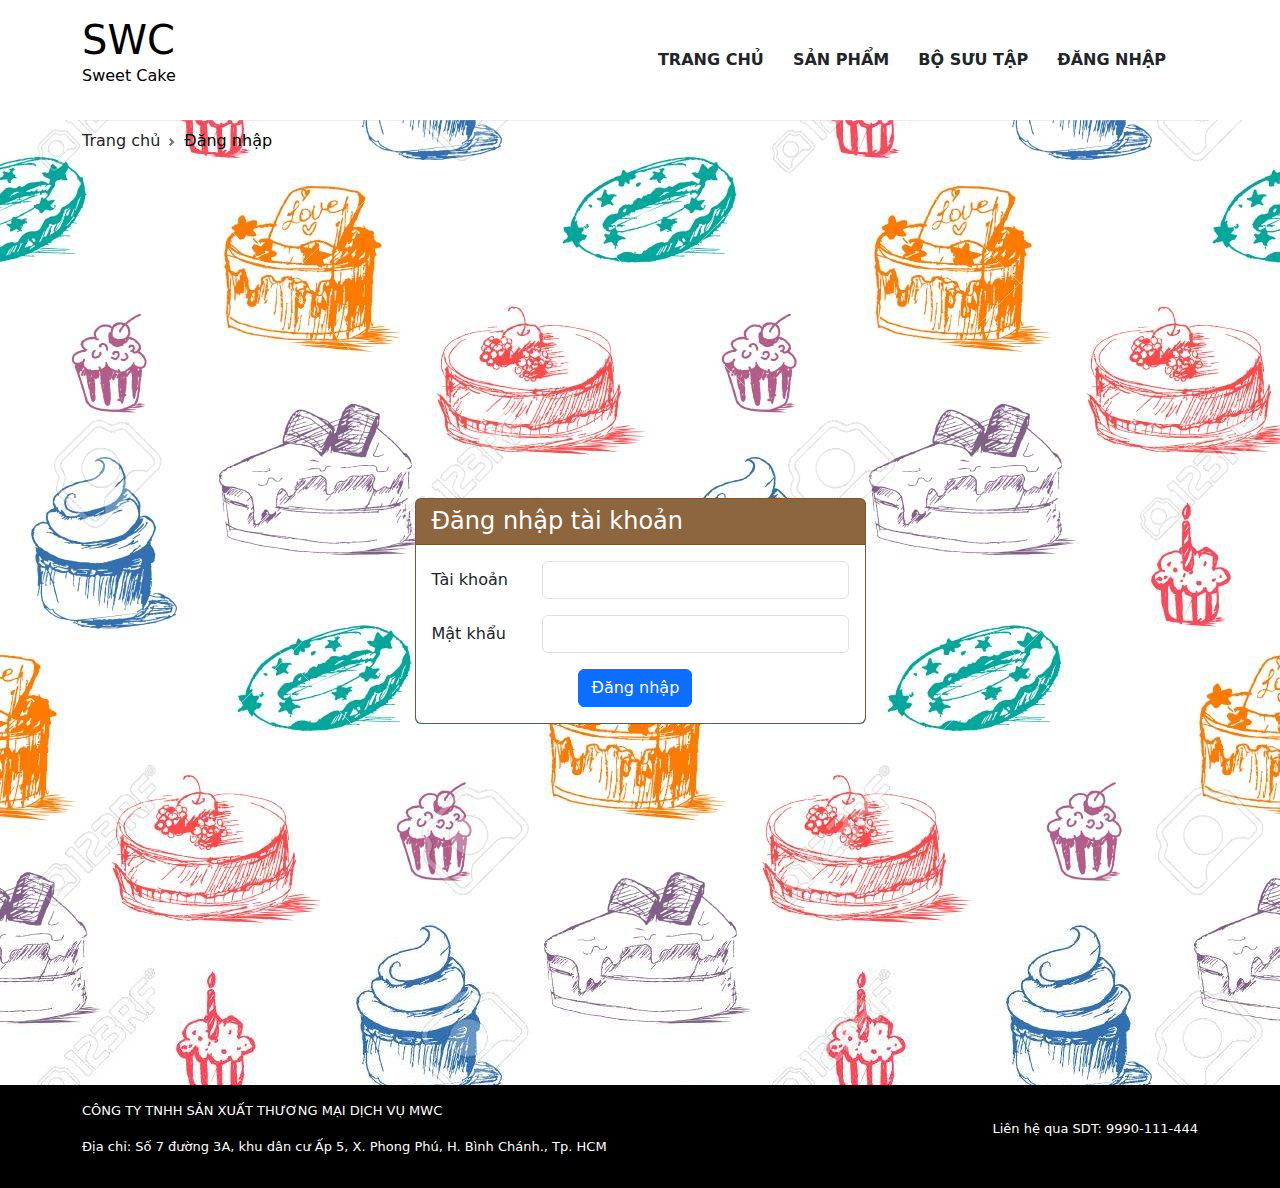
==== login.html @ 4f48cd43 "change file" ====
<!DOCTYPE html>
<html lang="en">
<head>
    <meta charset="UTF-8">
    <meta name="viewport" content="width=device-width, initial-scale=1.0">
    <title>SWC - Login</title>
    <link href="./css/bootstrap.min.css" rel="stylesheet"/>
    <link rel="stylesheet" href="./login.css">
    <link rel="stylesheet" href="./fileCSS/index.css">
    <link rel="stylesheet" href="./bootstrap-icons/bootstrap-icons.css">
    <link type="image/x-icon" href="./img/ac0e4193fb5eb294d224ec45fe9a1bfe.jpg" rel="shortcut icon"/>
    <style>
        html, body {height: 100%;}
    </style>
</head>
<body>
    <header class="bg-white bg-gradient">
        <div class="container py-3">
            <div class="row align-items-center">
                <div class="col-md text-black">
                    <h1 class="mb-0">SWC</h1>
                    <p>Sweet Cake</p>
                </div>
                <div class="col-md-auto">
                    <ul class=" list-inline p-3 text-uppercase align-items-md-center mb-0">
                        <li class="list-inline-item pe-3"><a class="nav-link-web text-decoration-none fw-semibold list-unstyled text-dark" href="./index.html">Trang chủ</a></li>
                        <li class="list-inline-item pe-3"><a class="nav-link-web text-decoration-none fw-semibold list-unstyled text-dark" href="./product.html">Sản phẩm</a></li>
                        <li class="list-inline-item pe-3"><a class="nav-link-web text-decoration-none fw-semibold list-unstyled text-dark" href="./collection.html">Bộ sưu tập</a></li>
                        <li class="list-inline-item pe-3"><a class="nav-link-web text-decoration-none fw-semibold list-unstyled text-dark" href="./login.html">Đăng nhập</a></li>
                    </ul>
                </div>
            </div>
        </div>
    </header>

    <section>
        <div class="container mt-0">
          <hr style="color: silver; margin: 0;">
          <div class="row">
            <nav style="--bs-breadcrumb-divider: url(&#34;data:image/svg+xml,%3Csvg xmlns='http://www.w3.org/2000/svg' width='8' height='8'%3E%3Cpath d='M2.5 0L1 1.5 3.5 4 1 6.5 2.5 8l4-4-4-4z' fill='%236c757d'/%3E%3C/svg%3E&#34;);" aria-label="breadcrumb">
              <ol class="breadcrumb mb-0 py-2">
                <li class="breadcrumb-item"><a href="./index.html" class="text-decoration-none text-dark">Trang chủ</a></li>
                <li class="breadcrumb-item active" style="color: black;" aria-current="page">Đăng nhập</li>
              </ol>
            </nav>
          </div>
        </div>
      </section>

    <div class="container h-100 ">
        <div class="row justify-content-center h-100 align-items-center">
            <div class="col-sm-8 col-lg-5">
                <div class="card" style="background-color: #916841;">
                    <div class="card-header text-white">
                        <h4 class="card-title mb-0"><i class="bi bi-cake"></i> Đăng nhập tài khoản</h4>
                    </div>
                    <div class="card-body bg-white rounded-bottom">
                        <form>
                            <div class="row mb-3">
                                <label for="inputEmail3" class="col-sm-3 col-form-label">Tài khoản</label>
                                <div class="col-sm">
                                  <input type="text" class="form-control" id="inputEmail3">
                                </div>
                            </div>
							<div class="row mb-3">
                                <label for="inputEmail3" class="col-sm-3 col-form-label">Mật khẩu</label>
                                <div class="col-sm">
                                    <input type="password" class="form-control" id="inputEmail3">
                                </div>
                            </div>
                            <div class="row">
                                <div class="offset-sm-4 col-auto">
                                    <button type="button" class="btn btn-primary">Đăng nhập</button>
                                </div>
                            </div>
                        </form>
                    </div>
                </div>
            </div>
        </div>
    </div>


    <footer class="bg-black mt-4">
        <div class="container text-white">
            <div class="row py-3 align-items-center">
                <div class="col-md">
                    <div class="inf-cpn">
                        <p class="text-uppercase">Công ty TNHH sản xuất thương mại dịch vụ MWC</p>
                        <p>Địa chỉ: Số 7 đường 3A, khu dân cư Ấp 5, X. Phong Phú, H. Bình Chánh., Tp. HCM</p>
                    </div>
                </div>
                <div class="col-md-auto">
                    <p class="inf-cpn">Liên hệ qua SDT: 9990-111-444</p>
                </div>
            </div>
        </div>
    </footer>
    <script src="./js/bootstrap.bundle.min.js"></script>
</body>
</html>
---- login.css ----
/* .table > :not(:first-child) {
    border-top: none !important;
  }
  
  .bt-5 {
    border-top-width: 5px;
  }
  
  .required::after {
    content: "*";
    color: red;
    margin-left: 3px;
  }
   */

body{
    background-image: url('./img/60442483-tasty-cakes-seamless-pattern-cream-food-background-bakery-sticker-and-wrap-print-and-fabric-candy.jpg') ;
}
---- fileCSS/index.css ----
@charset "utf-8";

/* nav */
.nav-link-web {
    text-decoration: none;
    position: relative;
  }
  
.nav-link-web::after {
    content: "";
    position: absolute;
    left: 0;
    bottom: 0px;
    width: 0;
    height: 2px;
    background-color: #2d2b2b;
    transition: width 0.3s ease-in-out;
}
  
.nav-link-web:hover::after {
    width: 100%;
}



.img-shoes-banner{
    opacity: 1;
    transition: transform 0.3s ease;
}

  
.img-shoes-banner:hover {
    transform: scale(0.9);
    cursor: pointer;
    opacity: 0.8;
  }

.view-products:hover{
    color: red!important;
}

.heading-card{
    font-family: initial!important;
}

.heading-text{
    font-family: auto!important;
}

.heading-under{
    letter-spacing: 2px;
    font-size: 14px ;
}

.text-descrip{
    font-size: 14px!important;
    font-family: serif;
}


.img-card-homepage{
    transition: opacity 0.5s;
}
.img-card-homepage:hover {
    opacity: 0.5;
    cursor: pointer;
}

.product-price{
    font-size: 13px;
    text-align: center!important;
}

.button-buy{
    text-align: center;
}

.buy-btn{
    /* border-radius: 10px; */
    padding: 4px;
    
}

.buy-btn:hover{
    background-color: #916841;
    box-shadow: 12px;
    color: white;
}

.btn-buy-card:hover{
    color: white!important;
}

.inf-cpn{
    font-size: 13px;
}

.product-name{
    letter-spacing: 2px;
    color: rgb(44, 44, 50);
}

.product-money{
    letter-spacing: 1px;
}

.size-num{
    border: 1px silver solid;
    padding: 5px 7px;
}

.size-num:hover{
    border: 1px blue solid;
    cursor: pointer;
}

.size-num:target{
    background-color:lightseagreen ;
    color: white;
}

.color-img-product{
    border: 1px silver solid;
}

.btn-product{
    padding: 6px;
    height: 70px;
    width: 333px;
    border-radius: 20px!important;
    margin: 0 auto;
}

.btn-product:hover{
    background-color: #916841!important;
    color: white!important;
    cursor: pointer;
}

.btn-link-product:hover{
    background-color: #916841;
    color: white;
}

.back-link{
    text-align: center;
    /* border: 1px black solid; */
    text-decoration: none;
}

.color-img-product:hover{
    border: 1px blue solid;
    cursor: pointer;
}

#carouselExampleAutoplaying{
    margin: 0 8rem;
}

.link-des-pd:hover{
    text-decoration: underline;
}
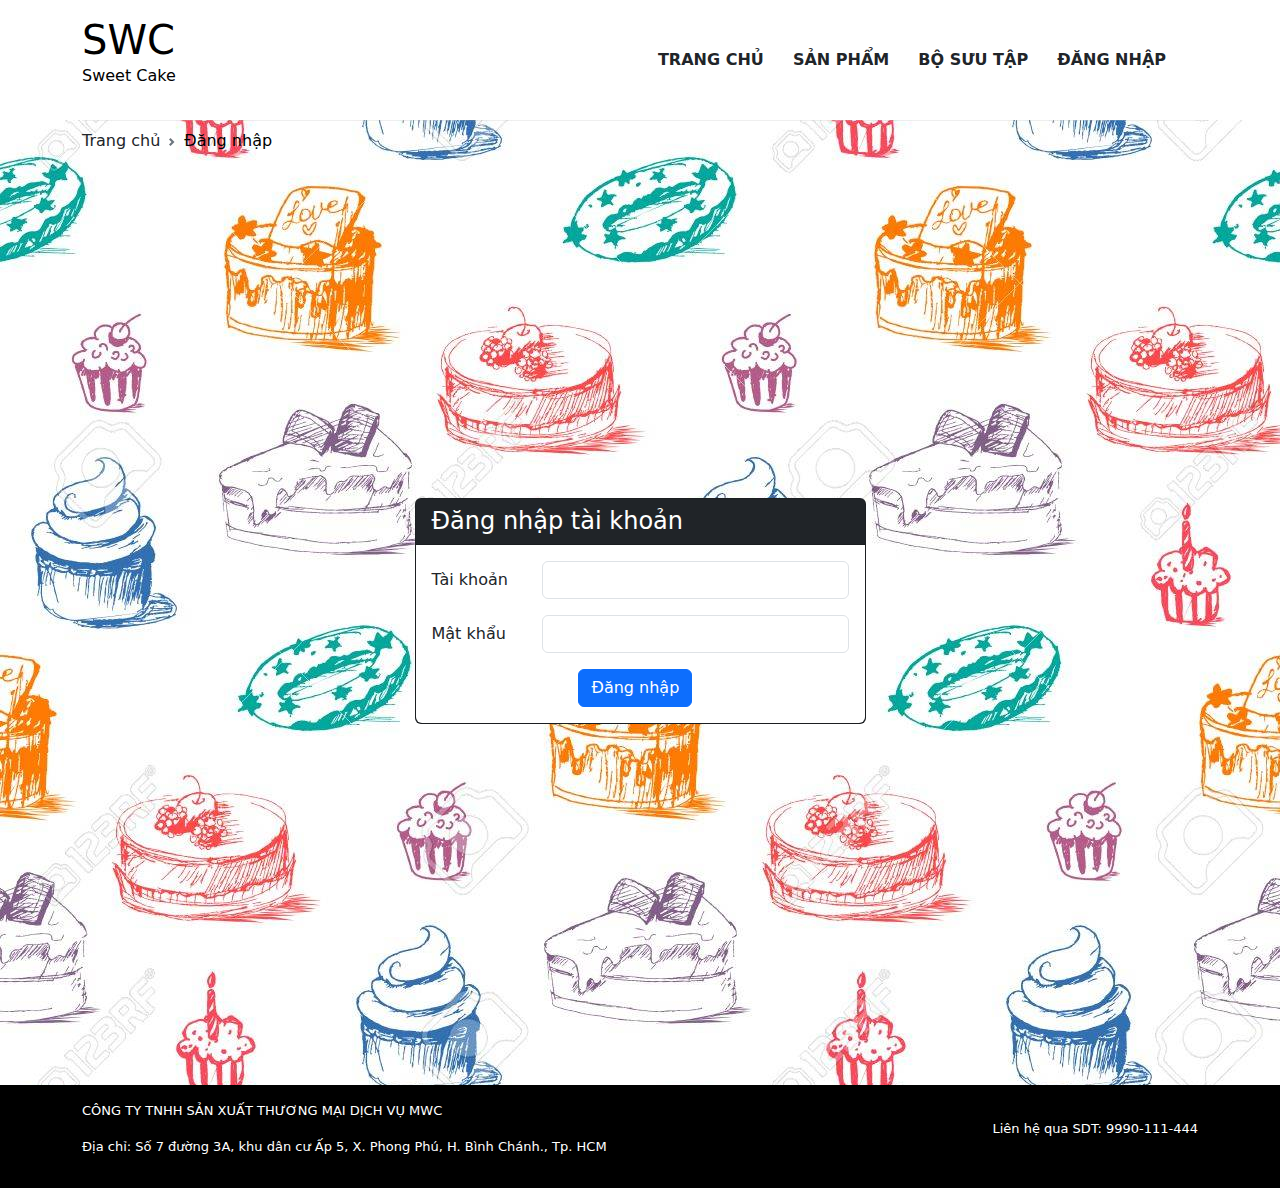
==== commit 6e163d11: "update code login + product" ====
--- a/login.html
+++ b/login.html
@@ -50,7 +50,7 @@
     <div class="container h-100 ">
         <div class="row justify-content-center h-100 align-items-center">
             <div class="col-sm-8 col-lg-5">
-                <div class="card" style="background-color: #916841;">
+                <div class="card" style="background-color: currentcolor;">
                     <div class="card-header text-white">
                         <h4 class="card-title mb-0"><i class="bi bi-cake"></i> Đăng nhập tài khoản</h4>
                     </div>
